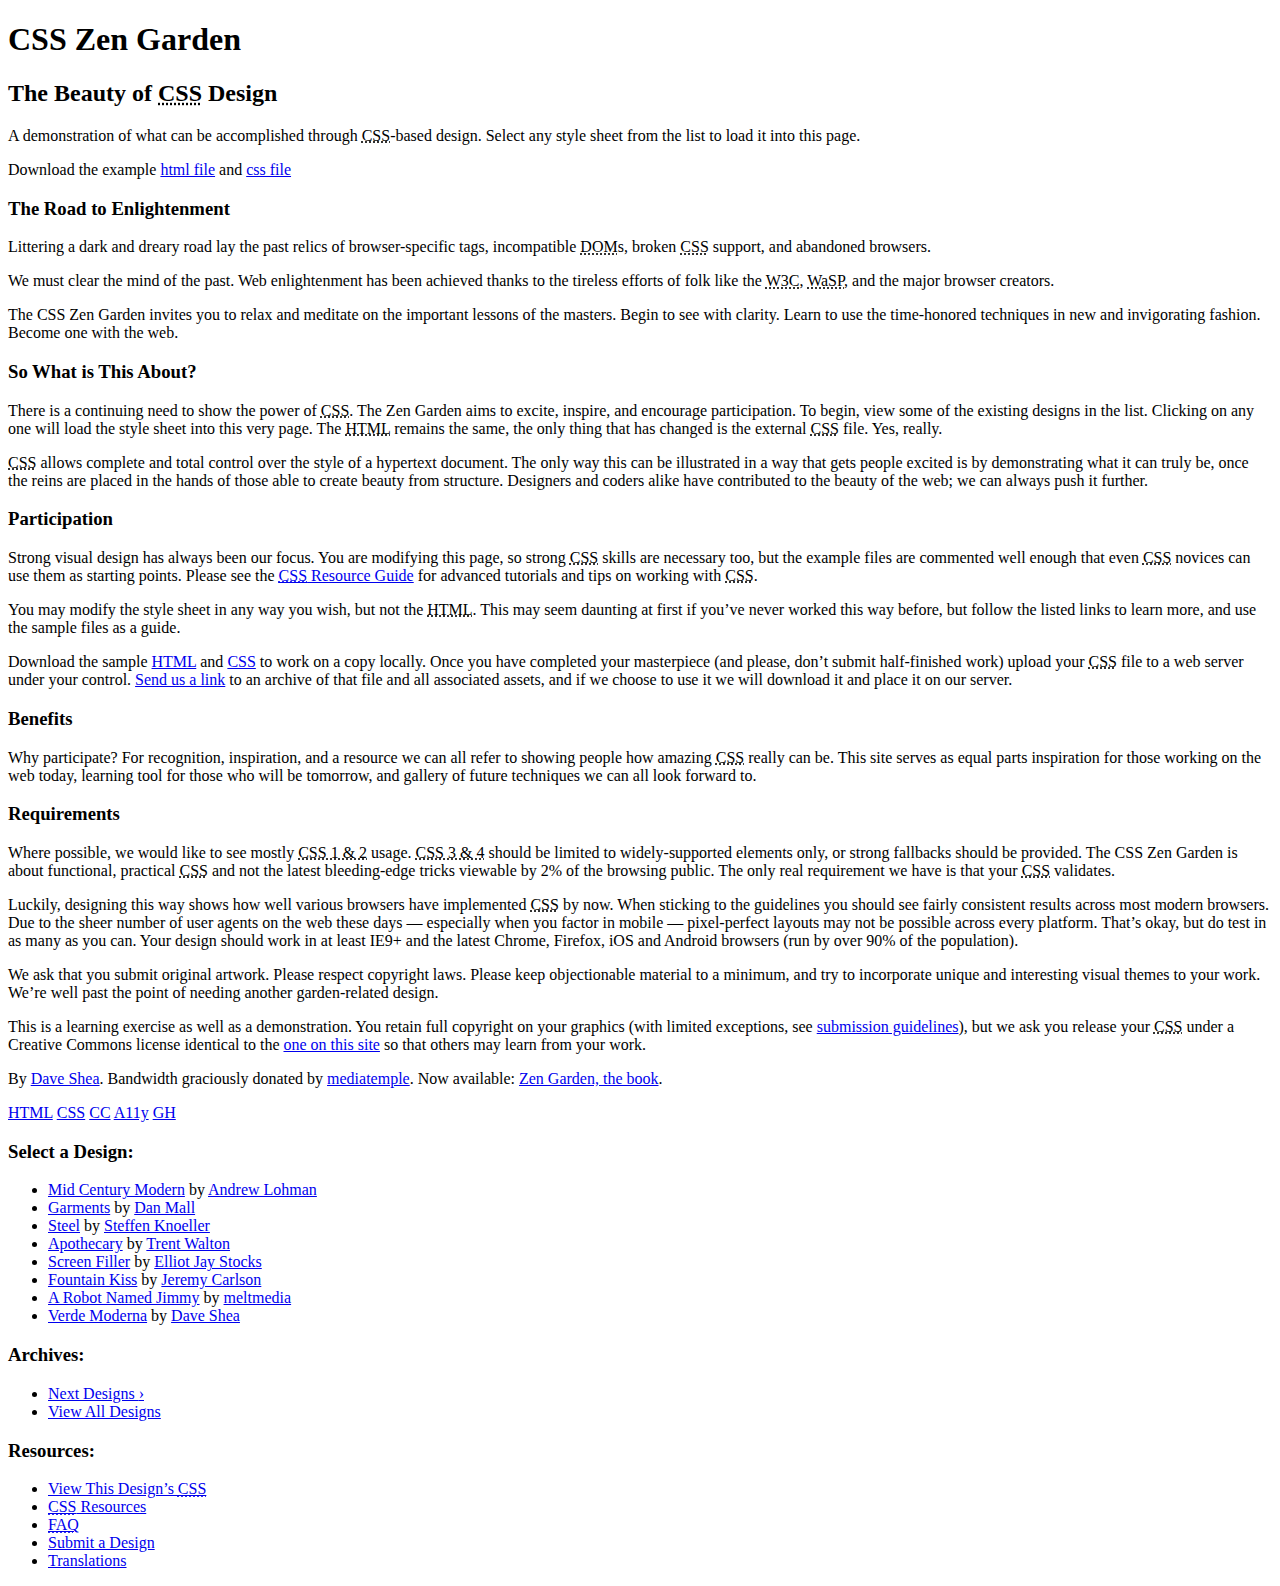
==== csszengarden/index.html @ 0893eadb "csszengarden" ====
<!DOCTYPE html>
<html lang="en">
<head>
	<meta charset="utf-8">
	<title>CSS Zen Garden: The Beauty of CSS Design</title>

	<link rel="stylesheet" media="screen" href="style.css?v=8may2013">
	<link rel="alternate" type="application/rss+xml" title="RSS" href="http://www.csszengarden.com/zengarden.xml">

	<meta name="viewport" content="width=device-width, initial-scale=1.0">
	<meta name="author" content="Dave Shea">
	<meta name="description" content="A demonstration of what can be accomplished visually through CSS-based design.">
	<meta name="robots" content="all">


	<!--[if lt IE 9]>
	<script src="script/html5shiv.js"></script>
	<![endif]-->
</head>

<!--



	View source is a feature, not a bug. Thanks for your curiosity and
	interest in participating!

	Here are the submission guidelines for the new and improved csszengarden.com:

	- CSS3? Of course! Prefix for ALL browsers where necessary.
	- go responsive; test your layout at multiple screen sizes.
	- your browser testing baseline: IE9+, recent Chrome/Firefox/Safari, and iOS/Android
	- Graceful degradation is acceptable, and in fact highly encouraged.
	- use classes for styling. Don't use ids.
	- web fonts are cool, just make sure you have a license to share the files. Hosted 
	  services that are applied via the CSS file (ie. Google Fonts) will work fine, but
	  most that require custom HTML won't. TypeKit is supported, see the readme on this
	  page for usage instructions: https://github.com/mezzoblue/csszengarden.com/

	And a few tips on building your CSS file:

	- use :first-child, :last-child and :nth-child to get at non-classed elements
	- use ::before and ::after to create pseudo-elements for extra styling
	- use multiple background images to apply as many as you need to any element
	- use the Kellum Method for image replacement, if still needed. http://goo.gl/GXxdI
	- don't rely on the extra divs at the bottom. Use ::before and ::after instead.

		
-->

<body id="css-zen-garden">
<div class="page-wrapper">

	<section class="intro" id="zen-intro">
		<header role="banner">
			<h1>CSS Zen Garden</h1>
			<h2>The Beauty of <abbr title="Cascading Style Sheets">CSS</abbr> Design</h2>
		</header>

		<div class="summary" id="zen-summary" role="article">
			<p>A demonstration of what can be accomplished through <abbr title="Cascading Style Sheets">CSS</abbr>-based design. Select any style sheet from the list to load it into this page.</p>
			<p>Download the example <a href="/examples/index" title="This page's source HTML code, not to be modified.">html file</a> and <a href="/examples/style.css" title="This page's sample CSS, the file you may modify.">css file</a></p>
		</div>

		<div class="preamble" id="zen-preamble" role="article">
			<h3>The Road to Enlightenment</h3>
			<p>Littering a dark and dreary road lay the past relics of browser-specific tags, incompatible <abbr title="Document Object Model">DOM</abbr>s, broken <abbr title="Cascading Style Sheets">CSS</abbr> support, and abandoned browsers.</p>
			<p>We must clear the mind of the past. Web enlightenment has been achieved thanks to the tireless efforts of folk like the <abbr title="World Wide Web Consortium">W3C</abbr>, <abbr title="Web Standards Project">WaSP</abbr>, and the major browser creators.</p>
			<p>The CSS Zen Garden invites you to relax and meditate on the important lessons of the masters. Begin to see with clarity. Learn to use the time-honored techniques in new and invigorating fashion. Become one with the web.</p>
		</div>
	</section>

	<div class="main supporting" id="zen-supporting" role="main">
		<div class="explanation" id="zen-explanation" role="article">
			<h3>So What is This About?</h3>
			<p>There is a continuing need to show the power of <abbr title="Cascading Style Sheets">CSS</abbr>. The Zen Garden aims to excite, inspire, and encourage participation. To begin, view some of the existing designs in the list. Clicking on any one will load the style sheet into this very page. The <abbr title="HyperText Markup Language">HTML</abbr> remains the same, the only thing that has changed is the external <abbr title="Cascading Style Sheets">CSS</abbr> file. Yes, really.</p>
			<p><abbr title="Cascading Style Sheets">CSS</abbr> allows complete and total control over the style of a hypertext document. The only way this can be illustrated in a way that gets people excited is by demonstrating what it can truly be, once the reins are placed in the hands of those able to create beauty from structure. Designers and coders alike have contributed to the beauty of the web; we can always push it further.</p>
		</div>

		<div class="participation" id="zen-participation" role="article">
			<h3>Participation</h3>
			<p>Strong visual design has always been our focus. You are modifying this page, so strong <abbr title="Cascading Style Sheets">CSS</abbr> skills are necessary too, but the example files are commented well enough that even <abbr title="Cascading Style Sheets">CSS</abbr> novices can use them as starting points. Please see the <a href="http://www.mezzoblue.com/zengarden/resources/" title="A listing of CSS-related resources"><abbr title="Cascading Style Sheets">CSS</abbr> Resource Guide</a> for advanced tutorials and tips on working with <abbr title="Cascading Style Sheets">CSS</abbr>.</p>
			<p>You may modify the style sheet in any way you wish, but not the <abbr title="HyperText Markup Language">HTML</abbr>. This may seem daunting at first if you&#8217;ve never worked this way before, but follow the listed links to learn more, and use the sample files as a guide.</p>
			<p>Download the sample <a href="/examples/index" title="This page's source HTML code, not to be modified.">HTML</a> and <a href="/examples/style.css" title="This page's sample CSS, the file you may modify.">CSS</a> to work on a copy locally. Once you have completed your masterpiece (and please, don&#8217;t submit half-finished work) upload your <abbr title="Cascading Style Sheets">CSS</abbr> file to a web server under your control. <a href="http://www.mezzoblue.com/zengarden/submit/" title="Use the contact form to send us your CSS file">Send us a link</a> to an archive of that file and all associated assets, and if we choose to use it we will download it and place it on our server.</p>
		</div>

		<div class="benefits" id="zen-benefits" role="article">
			<h3>Benefits</h3>
			<p>Why participate? For recognition, inspiration, and a resource we can all refer to showing people how amazing <abbr title="Cascading Style Sheets">CSS</abbr> really can be. This site serves as equal parts inspiration for those working on the web today, learning tool for those who will be tomorrow, and gallery of future techniques we can all look forward to.</p>
		</div>

		<div class="requirements" id="zen-requirements" role="article">
			<h3>Requirements</h3>
			<p>Where possible, we would like to see mostly <abbr title="Cascading Style Sheets, levels 1 and 2">CSS 1 &amp; 2</abbr> usage. <abbr title="Cascading Style Sheets, levels 3 and 4">CSS 3 &amp; 4</abbr> should be limited to widely-supported elements only, or strong fallbacks should be provided. The CSS Zen Garden is about functional, practical <abbr title="Cascading Style Sheets">CSS</abbr> and not the latest bleeding-edge tricks viewable by 2% of the browsing public. The only real requirement we have is that your <abbr title="Cascading Style Sheets">CSS</abbr> validates.</p>
			<p>Luckily, designing this way shows how well various browsers have implemented <abbr title="Cascading Style Sheets">CSS</abbr> by now. When sticking to the guidelines you should see fairly consistent results across most modern browsers. Due to the sheer number of user agents on the web these days &#8212; especially when you factor in mobile &#8212; pixel-perfect layouts may not be possible across every platform. That&#8217;s okay, but do test in as many as you can. Your design should work in at least IE9+ and the latest Chrome, Firefox, iOS and Android browsers (run by over 90% of the population).</p>
			<p>We ask that you submit original artwork. Please respect copyright laws. Please keep objectionable material to a minimum, and try to incorporate unique and interesting visual themes to your work. We&#8217;re well past the point of needing another garden-related design.</p>
			<p>This is a learning exercise as well as a demonstration. You retain full copyright on your graphics (with limited exceptions, see <a href="http://www.mezzoblue.com/zengarden/submit/guidelines/">submission guidelines</a>), but we ask you release your <abbr title="Cascading Style Sheets">CSS</abbr> under a Creative Commons license identical to the <a href="http://creativecommons.org/licenses/by-nc-sa/3.0/" title="View the Zen Garden's license information.">one on this site</a> so that others may learn from your work.</p>
			<p role="contentinfo">By <a href="http://www.mezzoblue.com/">Dave Shea</a>. Bandwidth graciously donated by <a href="http://www.mediatemple.net/">mediatemple</a>. Now available: <a href="http://www.amazon.com/exec/obidos/ASIN/0321303474/mezzoblue-20/">Zen Garden, the book</a>.</p>
		</div>

		<footer>
			<a href="http://validator.w3.org/check/referer" title="Check the validity of this site&#8217;s HTML" class="zen-validate-html">HTML</a>
			<a href="http://jigsaw.w3.org/css-validator/check/referer" title="Check the validity of this site&#8217;s CSS" class="zen-validate-css">CSS</a>
			<a href="http://creativecommons.org/licenses/by-nc-sa/3.0/" title="View the Creative Commons license of this site: Attribution-NonCommercial-ShareAlike." class="zen-license">CC</a>
			<a href="http://mezzoblue.com/zengarden/faq/#aaa" title="Read about the accessibility of this site" class="zen-accessibility">A11y</a>
			<a href="https://github.com/mezzoblue/csszengarden.com" title="Fork this site on Github" class="zen-github">GH</a>
		</footer>

	</div>


	<aside class="sidebar" role="complementary">
		<div class="wrapper">

			<div class="design-selection" id="design-selection">
				<h3 class="select">Select a Design:</h3>
				<nav role="navigation">
					<ul>
					<li>
						<a href="/221/" class="design-name">Mid Century Modern</a> by						<a href="http://andrewlohman.com/" class="designer-name">Andrew Lohman</a>
					</li>					<li>
						<a href="/220/" class="design-name">Garments</a> by						<a href="http://danielmall.com/" class="designer-name">Dan Mall</a>
					</li>					<li>
						<a href="/219/" class="design-name">Steel</a> by						<a href="http://steffen-knoeller.de" class="designer-name">Steffen Knoeller</a>
					</li>					<li>
						<a href="/218/" class="design-name">Apothecary</a> by						<a href="http://trentwalton.com" class="designer-name">Trent Walton</a>
					</li>					<li>
						<a href="/217/" class="design-name">Screen Filler</a> by						<a href="http://elliotjaystocks.com/" class="designer-name">Elliot Jay Stocks</a>
					</li>					<li>
						<a href="/216/" class="design-name">Fountain Kiss</a> by						<a href="http://jeremycarlson.com" class="designer-name">Jeremy Carlson</a>
					</li>					<li>
						<a href="/215/" class="design-name">A Robot Named Jimmy</a> by						<a href="http://meltmedia.com/" class="designer-name">meltmedia</a>
					</li>					<li>
						<a href="/214/" class="design-name">Verde Moderna</a> by						<a href="http://www.mezzoblue.com/" class="designer-name">Dave Shea</a>
					</li>					</ul>
				</nav>
			</div>

			<div class="design-archives" id="design-archives">
				<h3 class="archives">Archives:</h3>
				<nav role="navigation">
					<ul>
						<li class="next">
							<a href="/214/page1">
								Next Designs <span class="indicator">&rsaquo;</span>
							</a>
						</li>
						<li class="viewall">
							<a href="http://www.mezzoblue.com/zengarden/alldesigns/" title="View every submission to the Zen Garden.">
								View All Designs							</a>
						</li>
					</ul>
				</nav>
			</div>

			<div class="zen-resources" id="zen-resources">
				<h3 class="resources">Resources:</h3>
				<ul>
					<li class="view-css">
						<a href="style.css" title="View the source CSS file of the currently-viewed design.">
							View This Design&#8217;s <abbr title="Cascading Style Sheets">CSS</abbr>						</a>
					</li>
					<li class="css-resources">
						<a href="http://www.mezzoblue.com/zengarden/resources/" title="Links to great sites with information on using CSS.">
							<abbr title="Cascading Style Sheets">CSS</abbr> Resources						</a>
					</li>
					<li class="zen-faq">
						<a href="http://www.mezzoblue.com/zengarden/faq/" title="A list of Frequently Asked Questions about the Zen Garden.">
							<abbr title="Frequently Asked Questions">FAQ</abbr>						</a>
					</li>
					<li class="zen-submit">
						<a href="http://www.mezzoblue.com/zengarden/submit/" title="Send in your own CSS file.">
							Submit a Design						</a>
					</li>
					<li class="zen-translations">
						<a href="http://www.mezzoblue.com/zengarden/translations/" title="View translated versions of this page.">
							Translations						</a>
					</li>
				</ul>
			</div>
		</div>
	</aside>


</div>

<!--

	These superfluous divs/spans were originally provided as catch-alls to add extra imagery.
	These days we have full ::before and ::after support, favour using those instead.
	These only remain for historical design compatibility. They might go away one day.
		
-->
<div class="extra1" role="presentation"></div><div class="extra2" role="presentation"></div><div class="extra3" role="presentation"></div>
<div class="extra4" role="presentation"></div><div class="extra5" role="presentation"></div><div class="extra6" role="presentation"></div>

</body>
</html>
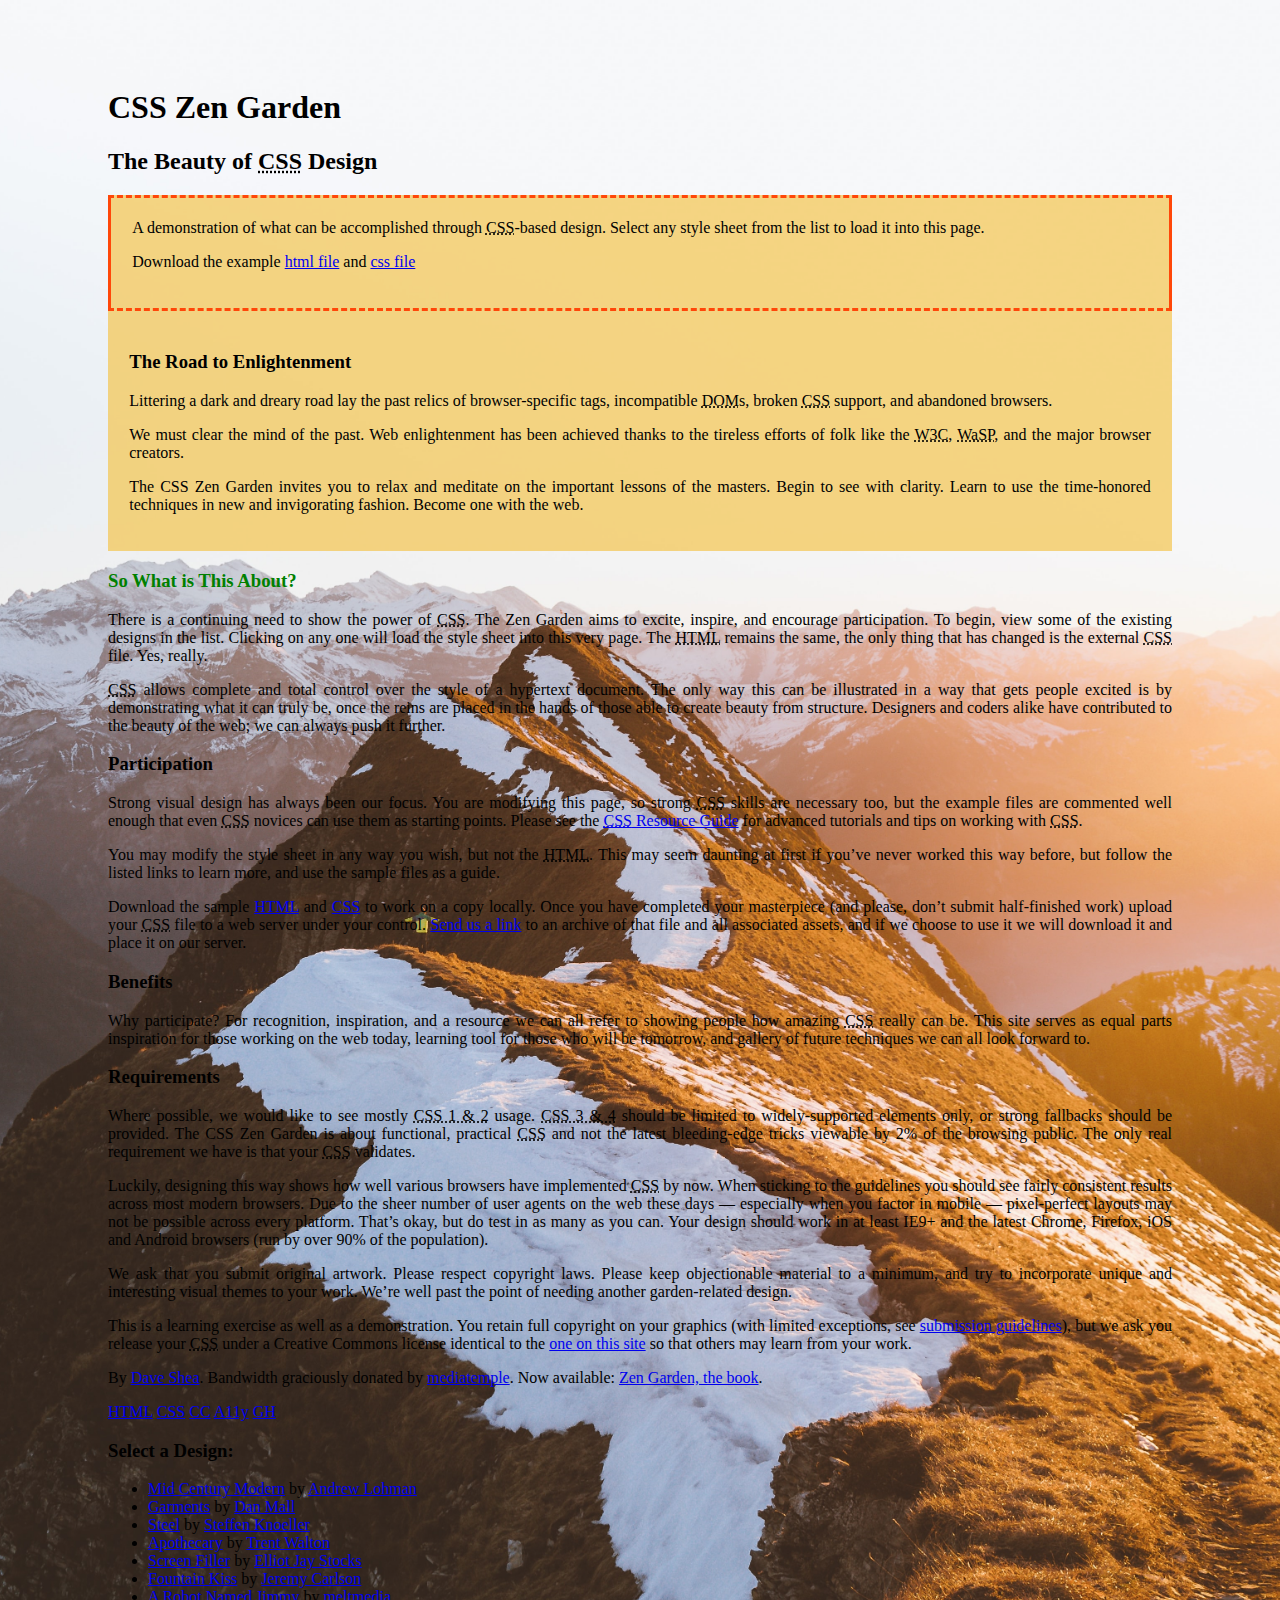
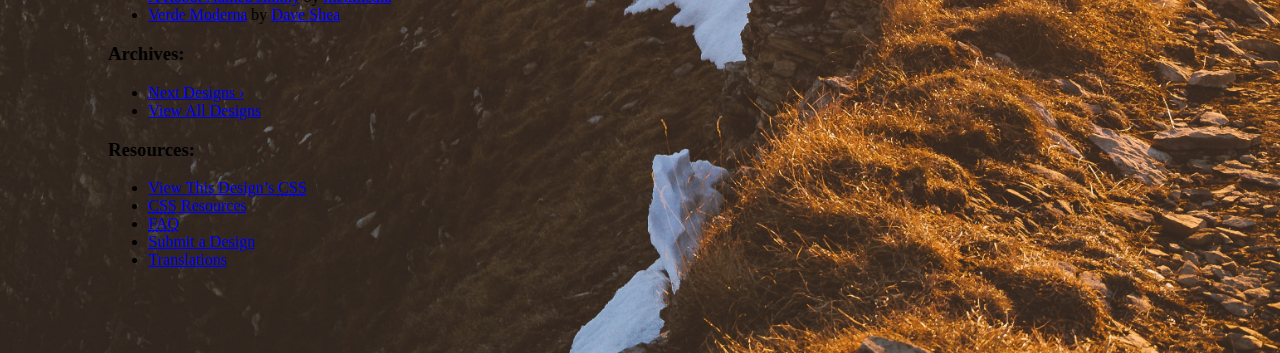
==== commit 951f7a28: "update design for csszengarden." ====
--- a/csszengarden/index.html
+++ b/csszengarden/index.html
@@ -4,7 +4,8 @@
 	<meta charset="utf-8">
 	<title>CSS Zen Garden: The Beauty of CSS Design</title>
 
-	<link rel="stylesheet" media="screen" href="style.css?v=8may2013">
+	<!-- <link rel="stylesheet" media="screen" href="style.css"> -->
+	<link rel="stylesheet" media="screen" href="theme.css">
 	<link rel="alternate" type="application/rss+xml" title="RSS" href="http://www.csszengarden.com/zengarden.xml">
 
 	<meta name="viewport" content="width=device-width, initial-scale=1.0">
--- a/csszengarden/style.css
+++ b/csszengarden/style.css
@@ -0,0 +1,194 @@
+/* css Zen Garden default style v1.02 */
+/* css released under Creative Commons License - http://creativecommons.org/licenses/by-nc-sa/1.0/  */
+
+/* This file based on 'Tranquille' by Dave Shea */
+/* You may use this file as a foundation for any new work, but you may find it easier to start from scratch. */
+/* Not all elements are defined in this file, so you'll most likely want to refer to the xhtml as well. */
+
+/* Your images should be linked as if the CSS file sits in the same folder as the images. ie. no paths. */
+
+
+/* basic elements */
+html {
+	margin: 0;
+	padding: 0;
+	}
+body { 
+	font: 75% georgia, sans-serif;
+	line-height: 1.88889;
+	color: #555753; 
+	background: #fff url(http://csszengarden.com/001/blossoms.jpg) no-repeat bottom right; 
+	margin: 0; 
+	padding: 0;
+	}
+p { 
+	margin-top: 0; 
+	text-align: justify;
+	}
+h3 { 
+	font: italic normal 1.4em georgia, sans-serif;
+	letter-spacing: 1px; 
+	margin-bottom: 0; 
+	color: #7D775C;
+	}
+a:link { 
+	font-weight: bold; 
+	text-decoration: none; 
+	color: #B7A5DF;
+	}
+a:visited { 
+	font-weight: bold; 
+	text-decoration: none; 
+	color: #D4CDDC;
+	}
+a:hover, a:focus, a:active { 
+	text-decoration: underline; 
+	color: #9685BA;
+	}
+abbr {
+	border-bottom: none;
+	}
+
+
+/* specific divs */
+.page-wrapper { 
+	background: url(http://csszengarden.com/001/zen-bg.jpg) no-repeat top left; 
+	padding: 0 175px 0 110px;  
+	margin: 0; 
+	position: relative;
+	}
+
+.intro { 
+	min-width: 470px;
+	width: 100%;
+	}
+
+header h1 { 
+	background: transparent url(http://csszengarden.com/001/h1.gif) no-repeat top left;
+	margin-top: 10px;
+	display: block;
+	width: 219px;
+	height: 87px;
+	float: left;
+
+	text-indent: 100%;
+	white-space: nowrap;
+	overflow: hidden;
+	}
+header h2 { 
+	background: transparent url(http://csszengarden.com/001/h2.gif) no-repeat top left; 
+	margin-top: 58px; 
+	margin-bottom: 40px; 
+	width: 200px; 
+	height: 18px; 
+	float: right;
+
+	text-indent: 100%;
+	white-space: nowrap;
+	overflow: hidden;
+	}
+header {
+	padding-top: 20px;
+	height: 87px;
+}
+
+.summary {
+	clear: both; 
+	margin: 20px 20px 20px 10px; 
+	width: 160px; 
+	float: left;
+	}
+.summary p {
+	font: italic 1.1em/2.2 georgia; 
+	text-align: center;
+	}
+
+.preamble {
+	clear: right; 
+	padding: 0px 10px 0 10px;
+	}
+.supporting {	
+	padding-left: 10px; 
+	margin-bottom: 40px;
+	}
+
+footer { 
+	text-align: center; 
+	}
+footer a:link, footer a:visited { 
+	margin-right: 20px; 
+	}
+
+.sidebar {
+	margin-left: 600px; 
+	position: absolute; 
+	top: 0; 
+	right: 0;
+	}
+.sidebar .wrapper { 
+	font: 10px verdana, sans-serif; 
+	background: transparent url(http://csszengarden.com/001/paper-bg.jpg) top left repeat-y; 
+	padding: 10px; 
+	margin-top: 150px; 
+	width: 130px; 
+	}
+.sidebar h3.select { 
+	background: transparent url(http://csszengarden.com/001/h3.gif) no-repeat top left; 
+	margin: 10px 0 5px 0; 
+	width: 97px; 
+	height: 16px; 
+
+	text-indent: 100%;
+	white-space: nowrap;
+	overflow: hidden;
+	}
+.sidebar h3.archives { 
+	background: transparent url(http://csszengarden.com/001/h5.gif) no-repeat top left; 
+	margin: 25px 0 5px 0; 
+	width:57px; 
+	height: 14px; 
+
+	text-indent: 100%;
+	white-space: nowrap;
+	overflow: hidden;
+	}
+.sidebar h3.resources { 
+	background: transparent url(http://csszengarden.com/001/h6.gif) no-repeat top left; 
+	margin: 25px 0 5px 0; 
+	width:63px; 
+	height: 10px; 
+
+	text-indent: 100%;
+	white-space: nowrap;
+	overflow: hidden;
+	}
+
+
+.sidebar ul {
+	margin: 0;
+	padding: 0;
+	}
+.sidebar li {
+	line-height: 1.3em; 
+	background: transparent url(http://csszengarden.com/001/cr1.gif) no-repeat top center; 
+	display: block; 
+	padding-top: 5px; 
+	margin-bottom: 5px;
+	list-style-type: none;
+	}
+.sidebar li a:link {
+	color: #988F5E;
+	}
+.sidebar li a:visited {
+	color: #B3AE94;
+	}
+
+
+.extra1 {
+	background: transparent url(http://csszengarden.com/001/cr2.gif) top left no-repeat; 
+	position: absolute; 
+	top: 40px; 
+	right: 0; 
+	width: 148px; 
+	height: 110px;
+	}--- a/csszengarden/theme.css
+++ b/csszengarden/theme.css
@@ -0,0 +1,43 @@
+.explanation h3 {
+    color:green;
+}
+
+html {
+	margin: 0;
+	padding: 0;
+	}
+
+body {
+    background-image: url(background.jpg);
+    padding-bottom: 60px;
+    padding-top: 60px;
+    padding-right: 100px;
+    padding-left: 100px;
+    background-position: center;
+    background-repeat: no-repeat;
+    background-size: cover;
+    min-height: 100%;
+    display: flex;
+    flex-direction: column;
+    align-items: stretch;
+}
+p { 
+	margin-top: 0; 
+	text-align: justify;
+}
+
+.summary {
+    margin-left: auto;
+    margin-right: auto;
+    padding: 2%;
+    background-color: rgba(243, 196, 76, 0.696);
+    border-color: rgb(255, 71, 9);
+    border-style: dashed solid;
+}
+
+.preamble {
+    margin-left: auto;
+    margin-right: auto;
+    padding: 2%;
+    background-color: rgba(243, 196, 76, 0.696);
+}
